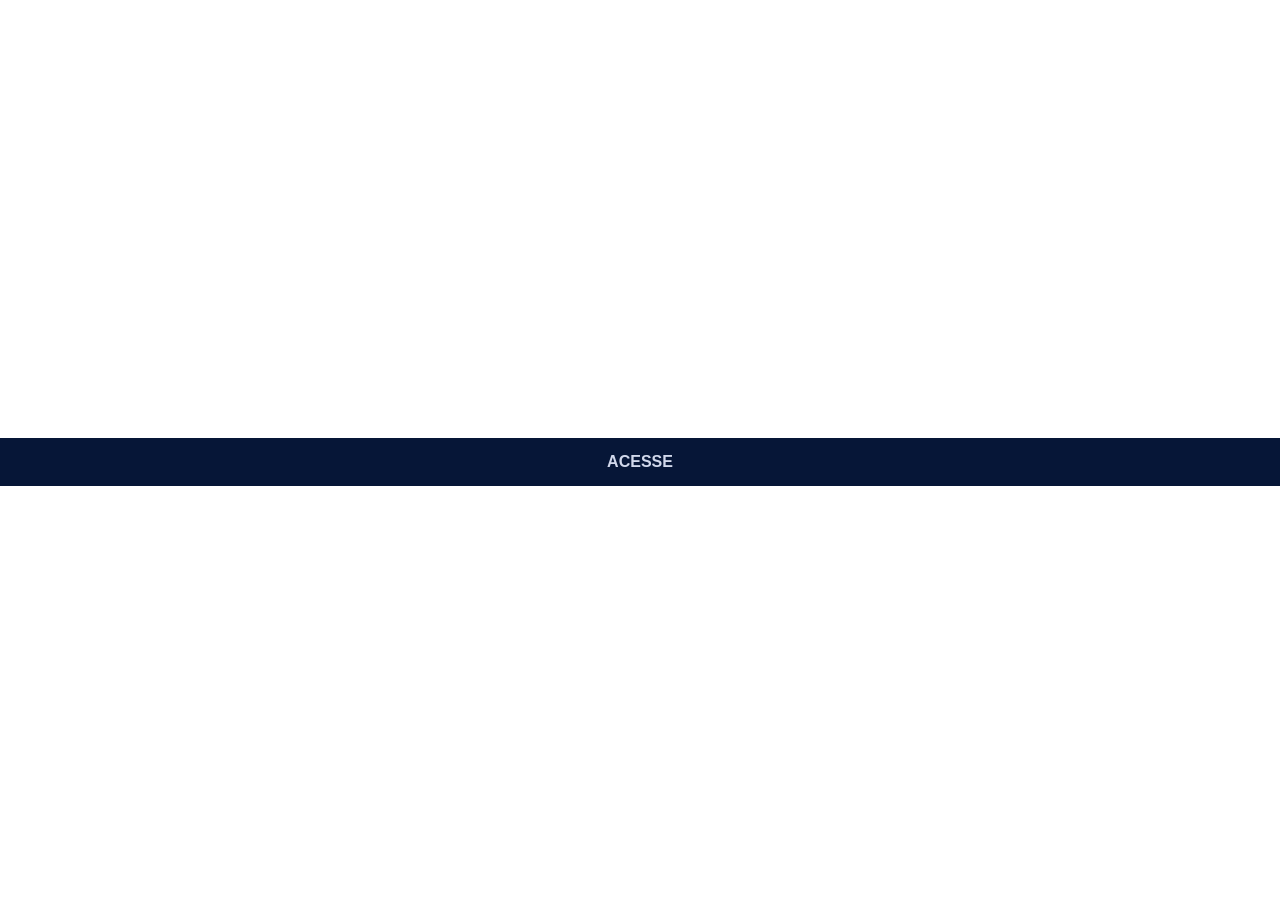
==== github.html @ 3dd26b14 "git page" ====
<!DOCTYPE html>
<html lang="pt-br">
<head>
    <meta charset="UTF-8">
    <meta name="viewport" content="width=device-width, initial-scale=1.0">
    <title>GiitHub</title>
    <link rel="stylesheet" href="estilos/social.css">
</head>
<body>
    <img src="#" alt="">
    <a href="https://github.com/helderneiva" target="_blank">ACESSE</a>
</body>
</html>
---- estilos/social.css ----
@charset "UTF-8";


        *{
            margin: 0px;
            padding: 0px;
            font-family: Arial, Helvetica, sans-serif;
        }

        ::-webkit-scrollbar{
            width: 0px;
            height: 0px;
        }

        img{
            width: 100vw;
        }

        a{
            display: block;
            position: relative;
            top: 420px;
            background-color: #061637;
            padding: 15px;
            text-align: center;
            font-weight: bolder;
            text-decoration: none;
            color: #d1d8eb;
        }

        a:hover{
            background-color: #112861;
            text-decoration: underline;
            color: #fdfdfd;
        }
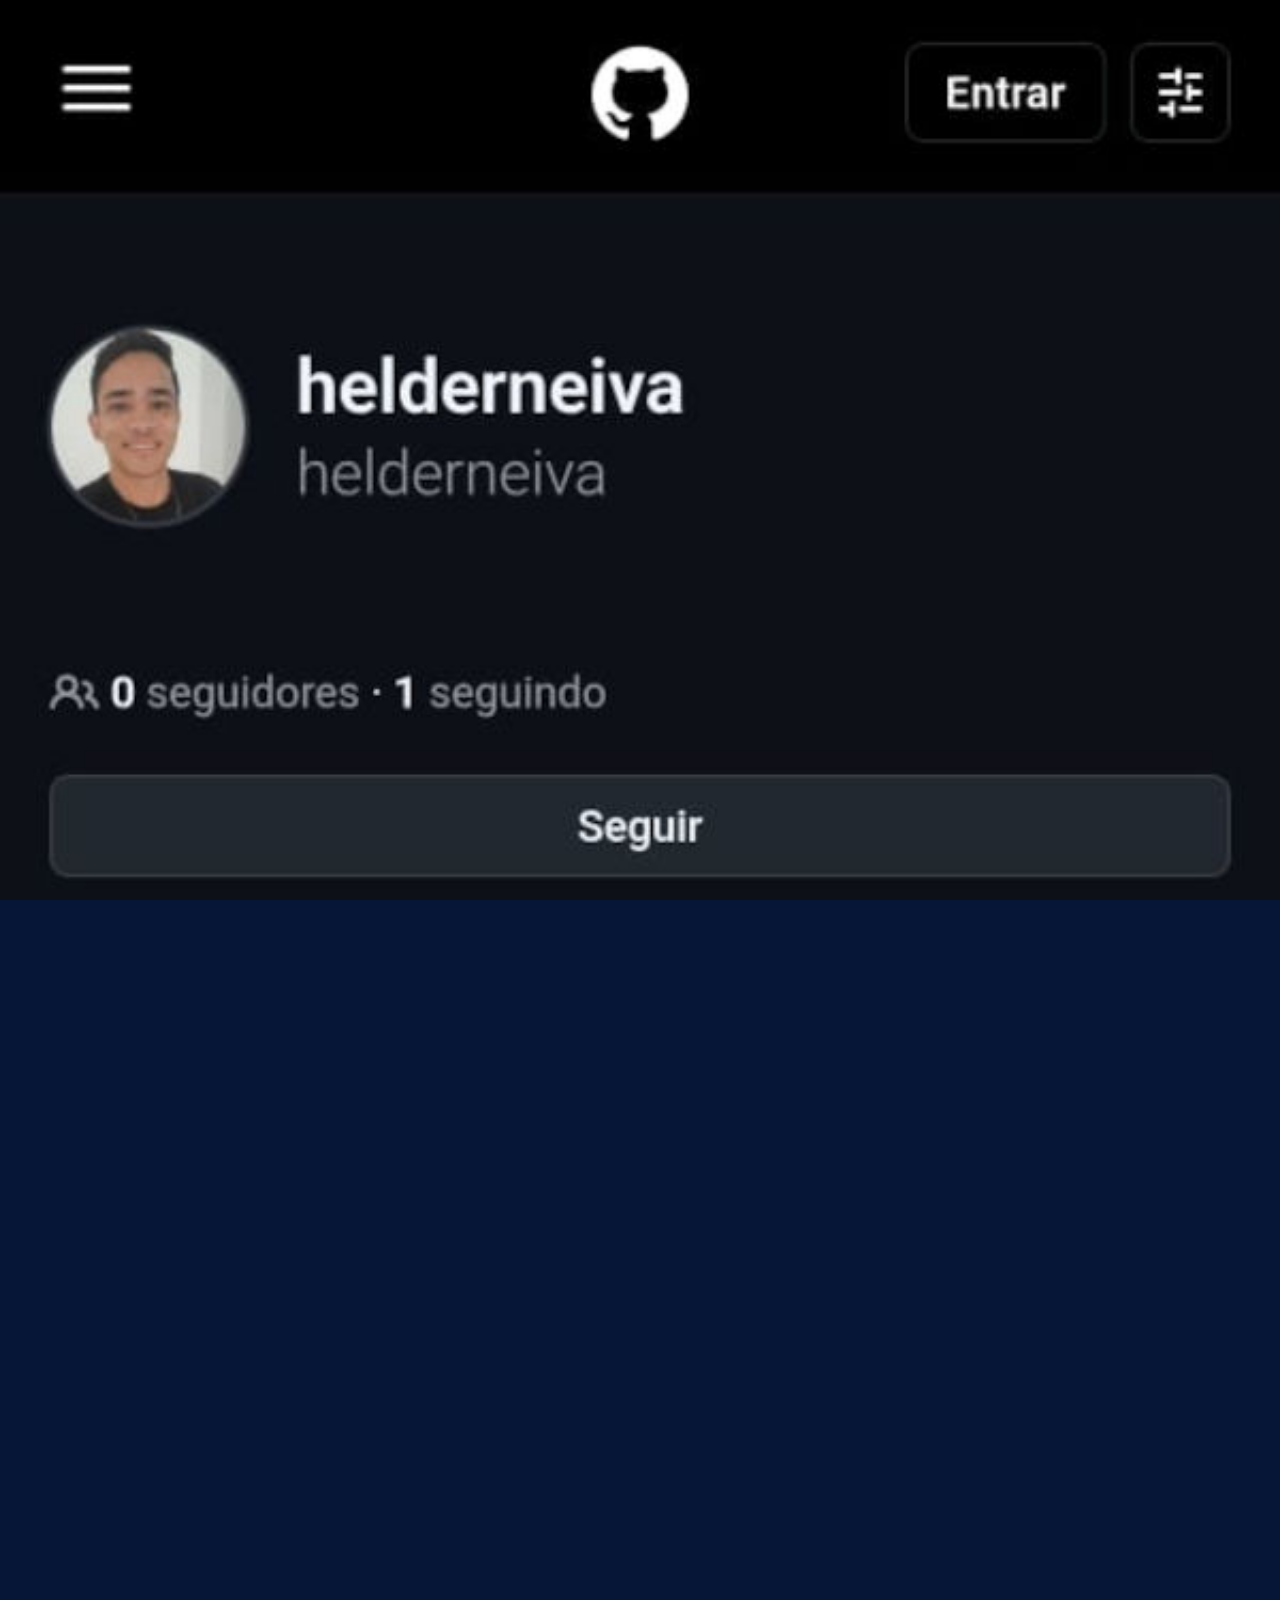
==== commit 680d9242: "git" ====
--- a/github.html
+++ b/github.html
@@ -7,7 +7,7 @@
     <link rel="stylesheet" href="estilos/social.css">
 </head>
 <body>
-    <img src="#" alt="">
-    <a href="https://github.com/helderneiva" target="_blank">ACESSE</a>
+    <img src="imagens/tela-github.jpg" alt="github">
+    <a href="https://github.com/helderneiva" target="_blank"><strong>ACESSE</strong></a>
 </body>
 </html>
--- a/estilos/social.css
+++ b/estilos/social.css
@@ -1,35 +1,57 @@
 @charset "UTF-8";
 
+* {
+    margin: 0;
+    padding: 0;
+    font-family: Arial, Helvetica, sans-serif;
+    box-sizing: border-box;
+}
 
-        *{
-            margin: 0px;
-            padding: 0px;
-            font-family: Arial, Helvetica, sans-serif;
-        }
+::-webkit-scrollbar {
+    width: 0px;
+    height: 0px;
+}
 
-        ::-webkit-scrollbar{
-            width: 0px;
-            height: 0px;
-        }
+html, body {    
+    width: 100%;
+    height: 100%;
+    overflow-x: hidden;
+    overflow-y: auto; 
+    background-color: #061637; 
+}
 
-        img{
-            width: 100vw;
-        }
+img {
+    width: 100%;
+    display: block;
+}
 
-        a{
-            display: block;
-            position: relative;
-            top: 420px;
-            background-color: #061637;
-            padding: 15px;
-            text-align: center;
-            font-weight: bolder;
-            text-decoration: none;
-            color: #d1d8eb;
-        }
+a {
+    display: block; 
+    position: relative; 
+    width: 100%;
+    height: auto; 
+    padding-top: 8px !important;  
+    padding-bottom: 8px !important; 
+    text-align: center !important;
+    
+    background-color: #091444;
+    font-weight: bolder;
+    text-decoration: none;
+    color: #d1d8eb;
+    font-size: 14px;
+    line-height: 18px;
+    letter-spacing: 1.5px;
 
-        a:hover{
-            background-color: #112861;
-            text-decoration: underline;
-            color: #fdfdfd;
-        }+    border-top: 1px solid rgba(255, 255, 255, 0.05);
+    border-radius: 0px 0px 20px 20px; 
+    
+    transition: background-color 0.3s ease, color 0.3s ease; 
+
+    box-shadow: 0px -10px 20px rgba(6, 22, 55, 0.4), inset 0px 1px 0px rgba(255, 255, 255, 0.1);
+}
+
+a:hover {
+    background-color: #0b3499;
+    text-decoration: underline;
+    color: #fdfdfd;
+}
